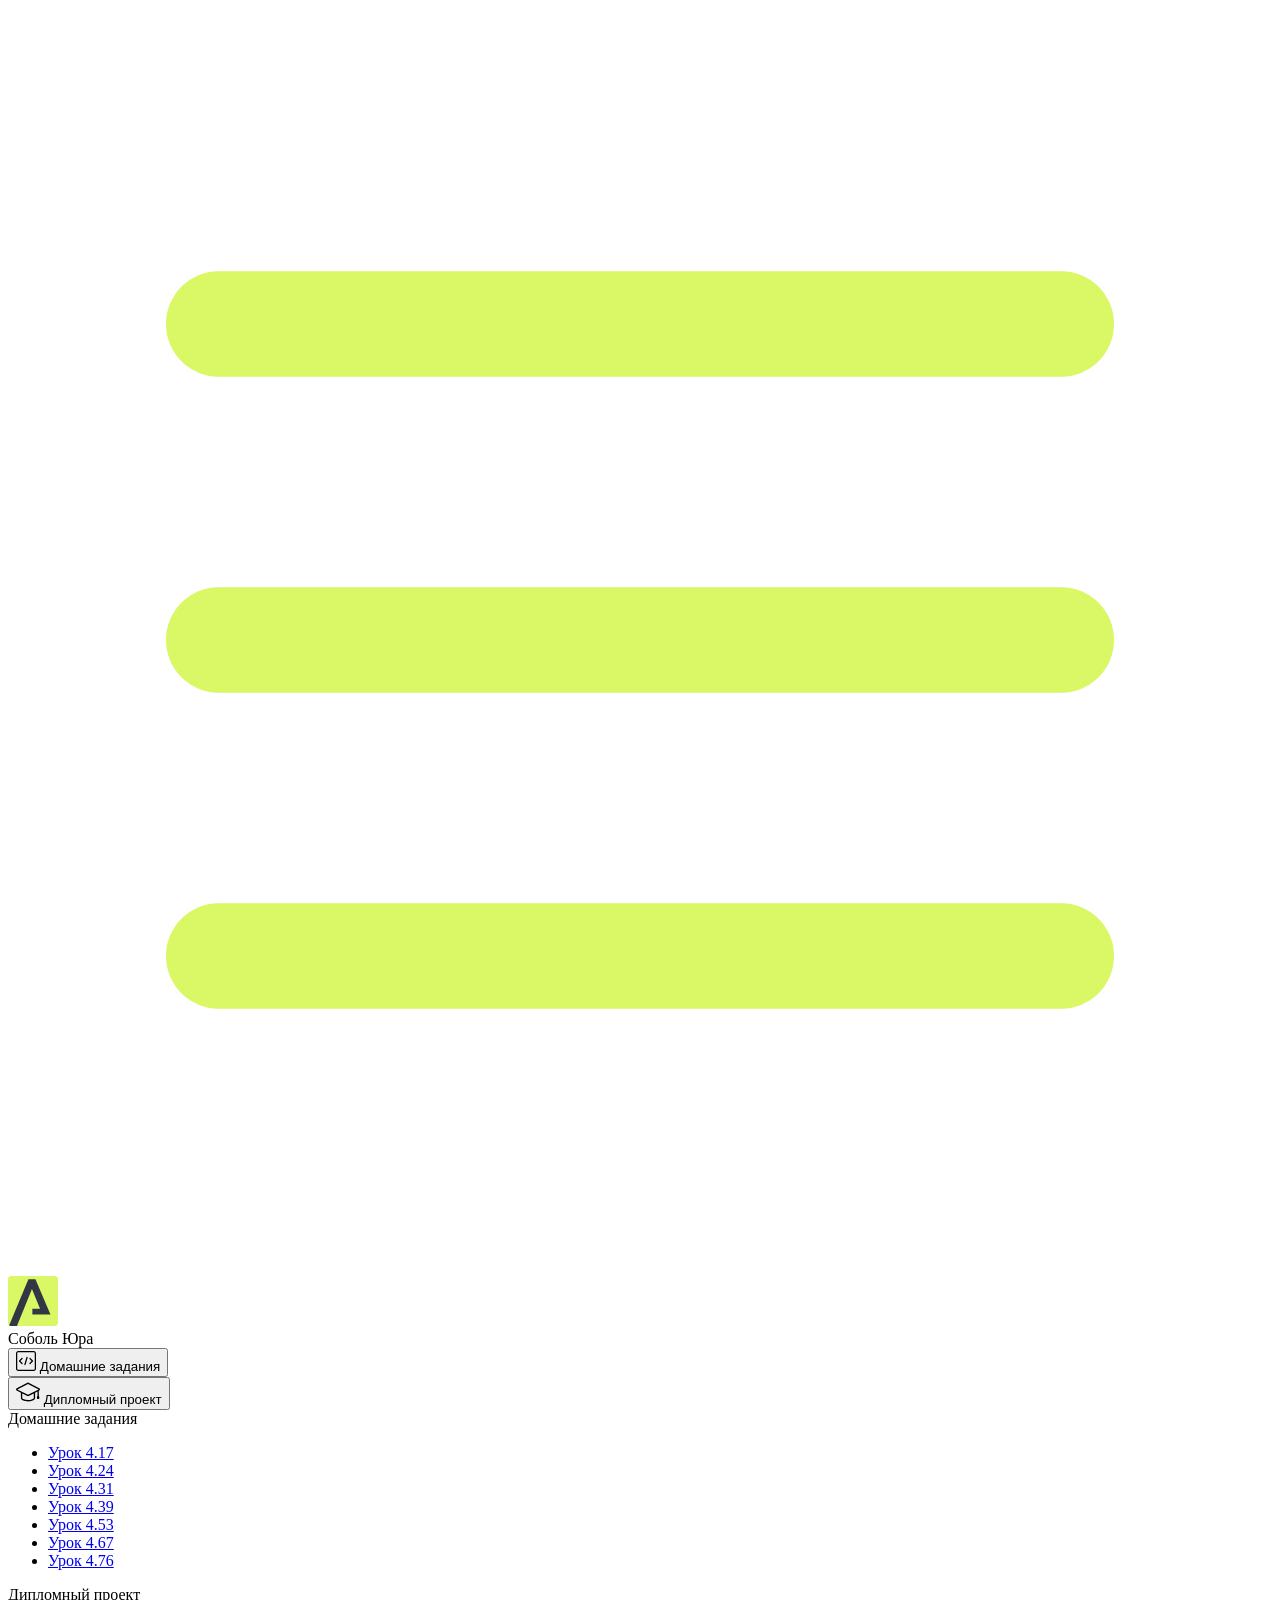
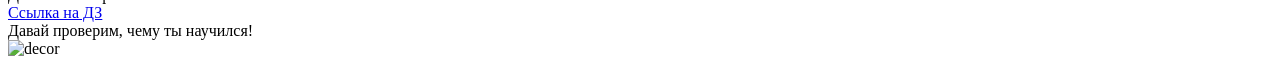
==== index.html @ f3b3bb58 "Add link for Урок 4.76 in index.html Added a new lesson link for Урок 4.76." ====
<!DOCTYPE html>
<html lang="en">
<head>
    <meta charset="UTF-8">
    <meta name="viewport" content="width=device-width, initial-scale=1.0">
    <title>Домашняя работа</title>
    <link rel="shortcut icon" href="src/logo.ico" type="image/x-icon">
    <link rel="preconnect" href="https://fonts.googleapis.com">
    <link rel="preconnect" href="https://fonts.gstatic.com" crossorigin>
    <link href="https://fonts.googleapis.com/css2?family=Montserrat:wght@400;500;700&family=Rubik:wght@500&display=swap"
          rel="stylesheet">
    <link rel="stylesheet" href="src/style.css">
</head>
<body id="body">
<div class="overlay" id="overlay"></div>
<div class="layout">
    <div class="burger" id="burger">
        <svg viewBox="0 0 24 24" fill="none" xmlns="http://www.w3.org/2000/svg">
            <g id="SVGRepo_bgCarrier" stroke-width="0"></g>
            <g id="SVGRepo_tracerCarrier" stroke-linecap="round" stroke-linejoin="round"></g>
            <g id="SVGRepo_iconCarrier">
                <path d="M4 18L20 18" stroke="#DAF765" stroke-width="2" stroke-linecap="round"></path>
                <path d="M4 12L20 12" stroke="#DAF765" stroke-width="2" stroke-linecap="round"></path>
                <path d="M4 6L20 6" stroke="#DAF765" stroke-width="2" stroke-linecap="round"></path>
            </g>
        </svg>
    </div>
    <aside class="sidebar" id="sidebar">
        <div class="sidebar__inner">
            <div class="logo">
                <svg width="50" height="50" viewBox="0 0 50 50" fill="none" xmlns="http://www.w3.org/2000/svg">
                    <g clip-path="url(#clip0_513_74730)">
                        <path d="M46.17 -0.257004H3.83C1.57281 -0.257004 -0.257 1.57281 -0.257 3.83V46.17C-0.257 48.4272 1.57281 50.257 3.83 50.257H46.17C48.4272 50.257 50.257 48.4272 50.257 46.17V3.83C50.257 1.57281 48.4272 -0.257004 46.17 -0.257004Z"
                              fill="#DAF765"/>
                        <path d="M24.375 38.4H42.461L27.441 3.1585H20.4355C20.4355 3.1585 6.7895 35.881 1.1945 49.294C2.015 50.0275 3.0945 50.257 3.6945 50.257H8.8445L23.954 13.07L32.0465 32.8285H24.375V38.4Z"
                              fill="#323843"/>
                    </g>
                    <defs>
                        <clipPath id="clip0_513_74730">
                            <rect width="50" height="50" fill="white"/>
                        </clipPath>
                    </defs>
                </svg>
            </div>
            <div class="sidebar__user">
                <div class="sidebar__name">Соболь Юра</div>
                <div class="sidebar__text"></div>
            </div>
            <div class="sidebar__tabs">
                <div class="sidebar__item">
                    <button class="sidebar__button active" id="tasks">
                        <svg xmlns="http://www.w3.org/2000/svg" width="20" height="20" viewBox="0 0 20 20" fill="none">
                            <g clip-path="url(#clip0_704_74543)">
                                <path d="M17.7083 20H2.29167C1.0275 20 0 18.9725 0 17.7083V2.29167C0 1.0275 1.0275 0 2.29167 0H17.7083C18.9725 0 20 1.0275 20 2.29167V17.7083C20 18.9725 18.9725 20 17.7083 20ZM2.29167 1.25C1.7175 1.25 1.25 1.7175 1.25 2.29167V17.7083C1.25 18.2825 1.7175 18.75 2.29167 18.75H17.7083C18.2825 18.75 18.75 18.2825 18.75 17.7083V2.29167C18.75 1.7175 18.2825 1.25 17.7083 1.25H2.29167Z"
                                      fill="black"/>
                                <path d="M6.04167 13.125C5.88167 13.125 5.72167 13.0642 5.6 12.9417L3.1 10.4417C2.85583 10.1975 2.85583 9.80167 3.1 9.5575L5.6 7.0575C5.84417 6.81333 6.24 6.81333 6.48417 7.0575C6.72833 7.30167 6.72833 7.6975 6.48417 7.94167L4.42583 10L6.48417 12.0583C6.72833 12.3025 6.72833 12.6983 6.48417 12.9425C6.36167 13.0642 6.20167 13.125 6.04167 13.125Z"
                                      fill="black"/>
                                <path d="M8.95833 14.1667C8.9 14.1667 8.84 14.1583 8.78167 14.1417C8.45083 14.0442 8.26083 13.6967 8.35833 13.3658L10.4417 6.28251C10.5392 5.95084 10.8892 5.76417 11.2175 5.85917C11.5483 5.95667 11.7383 6.30417 11.6408 6.63501L9.5575 13.7183C9.47833 13.9908 9.22833 14.1667 8.95833 14.1667Z"
                                      fill="black"/>
                                <path d="M13.9583 13.125C13.7983 13.125 13.6383 13.0642 13.5167 12.9417C13.2725 12.6975 13.2725 12.3017 13.5167 12.0575L15.575 9.99916L13.5167 7.94083C13.2725 7.69666 13.2725 7.30083 13.5167 7.05666C13.7608 6.81249 14.1567 6.81249 14.4008 7.05666L16.9008 9.55666C17.145 9.80083 17.145 10.1967 16.9008 10.4408L14.4008 12.9408C14.2783 13.0642 14.1183 13.125 13.9583 13.125Z"
                                      fill="black"/>
                            </g>
                            <defs>
                                <clipPath id="clip0_704_74543">
                                    <rect width="20" height="20" fill="white"/>
                                </clipPath>
                            </defs>
                        </svg>
                        <span>Домашние задания</span></button>
                </div>
                <div class="sidebar__item">
                    <button class="sidebar__button" id="diplom">
                        <svg xmlns="http://www.w3.org/2000/svg" width="24" height="24" viewBox="0 0 24 24" fill="none">
                            <g clip-path="url(#clip0_704_74553)">
                                <path d="M23.2628 10.5971C23.7176 10.365 24 9.90375 24 9.39337C24 8.883 23.7176 8.42175 23.2628 8.18962L12.6135 2.75362C12.2291 2.55824 11.7705 2.55787 11.3854 2.75399L0.736875 8.19C0.282375 8.42175 0 8.883 0 9.39337C0 9.90375 0.282375 10.365 0.736875 10.5971L4.89038 12.7177V18.2074C4.89038 19.8154 8.412 21.393 12 21.393C15.5884 21.393 19.1096 19.815 19.1096 18.2074V12.7174L21.4609 11.517V15.8017L20.901 17.2305C20.7409 17.6389 20.7934 18.0994 21.0405 18.4616C21.2876 18.8246 21.6979 19.041 22.1366 19.041C22.5754 19.041 22.9852 18.8246 23.2324 18.462C23.4795 18.099 23.532 17.6385 23.3719 17.2301L22.8124 15.8021V10.827L23.2628 10.5971ZM17.7623 18.1721C17.6198 18.6375 15.3491 20.0419 12 20.0419C8.65088 20.0419 6.38025 18.6375 6.2415 18.2074V12.3037L6.23887 12.3019C6.23812 12.057 6.1065 11.8207 5.87325 11.7019L1.3515 9.39337L12 3.95737L22.6489 9.39337L12 14.8294L5.87325 11.7019C5.54063 11.5331 4.6695 11.6674 4.5 12C4.33012 12.3322 4.55813 12.5479 4.89038 12.7177L11.3857 16.0331C11.5781 16.1314 11.7889 16.1805 12 16.1805C12.2107 16.1805 12.4222 16.1314 12.6146 16.0331L17.7593 13.407L17.7623 18.1721Z"
                                      fill="black"/>
                            </g>
                            <defs>
                                <clipPath id="clip0_704_74553">
                                    <rect width="24" height="24" fill="white"/>
                                </clipPath>
                            </defs>
                        </svg>
                        <span>Дипломный проект</span></button>
                </div>
            </div>
        </div>

    </aside>
    <div class="content">
        <div class="container">
            <div class="content__block" id="tasksBlock">
                <div class="content__title">Домашние задания</div>
                <ul class="content__list">
                    <li class="content__list-item">
                        <a href="lesson-4.17/index.html">Урок 4.17</a>
                    </li>
                    <li class="content__list-item">
                        <a href="lesson-4.24/index.html">Урок 4.24</a>
                    </li>
                    <li class="content__list-item">
                        <a href="lesson-4.31/index.html">Урок 4.31</a>
                    </li>
                    <li class="content__list-item">
                        <a href="lesson-4.39/index.html">Урок 4.39</a>
                    </li>
                    <li class="content__list-item">
                        <a href="lesson-4.53/index.html">Урок 4.53</a>
                    </li>
                    <li class="content__list-item">
                        <a href="lesson-4.67/index.html">Урок 4.67</a>
                    </li>
                    <li class="content__list-item">
                        <a href="lesson-4.76/index.html">Урок 4.76</a>
                    </li>
                </ul>
            </div>
            <div class="content__block hidden" id="diplomBlock">
                <div class="content__title">Дипломный проект</div>
                <div class="content__list-diplom">
                    <a href="ПАПКА-С-НОМЕРОМ-УРОКА">Ссылка на ДЗ</a>
                </div>
                <div class="content__decor">
                    <div class="content__decor-text">Давай проверим, чему ты научился!</div>
                    <div class="content__decor-img">
                        <img src="src/decor.png" alt="decor">
                    </div>
                </div>
            </div>
        </div>
    </div>
</div>
<script src="src/index.js"></script>
</body>
</html>
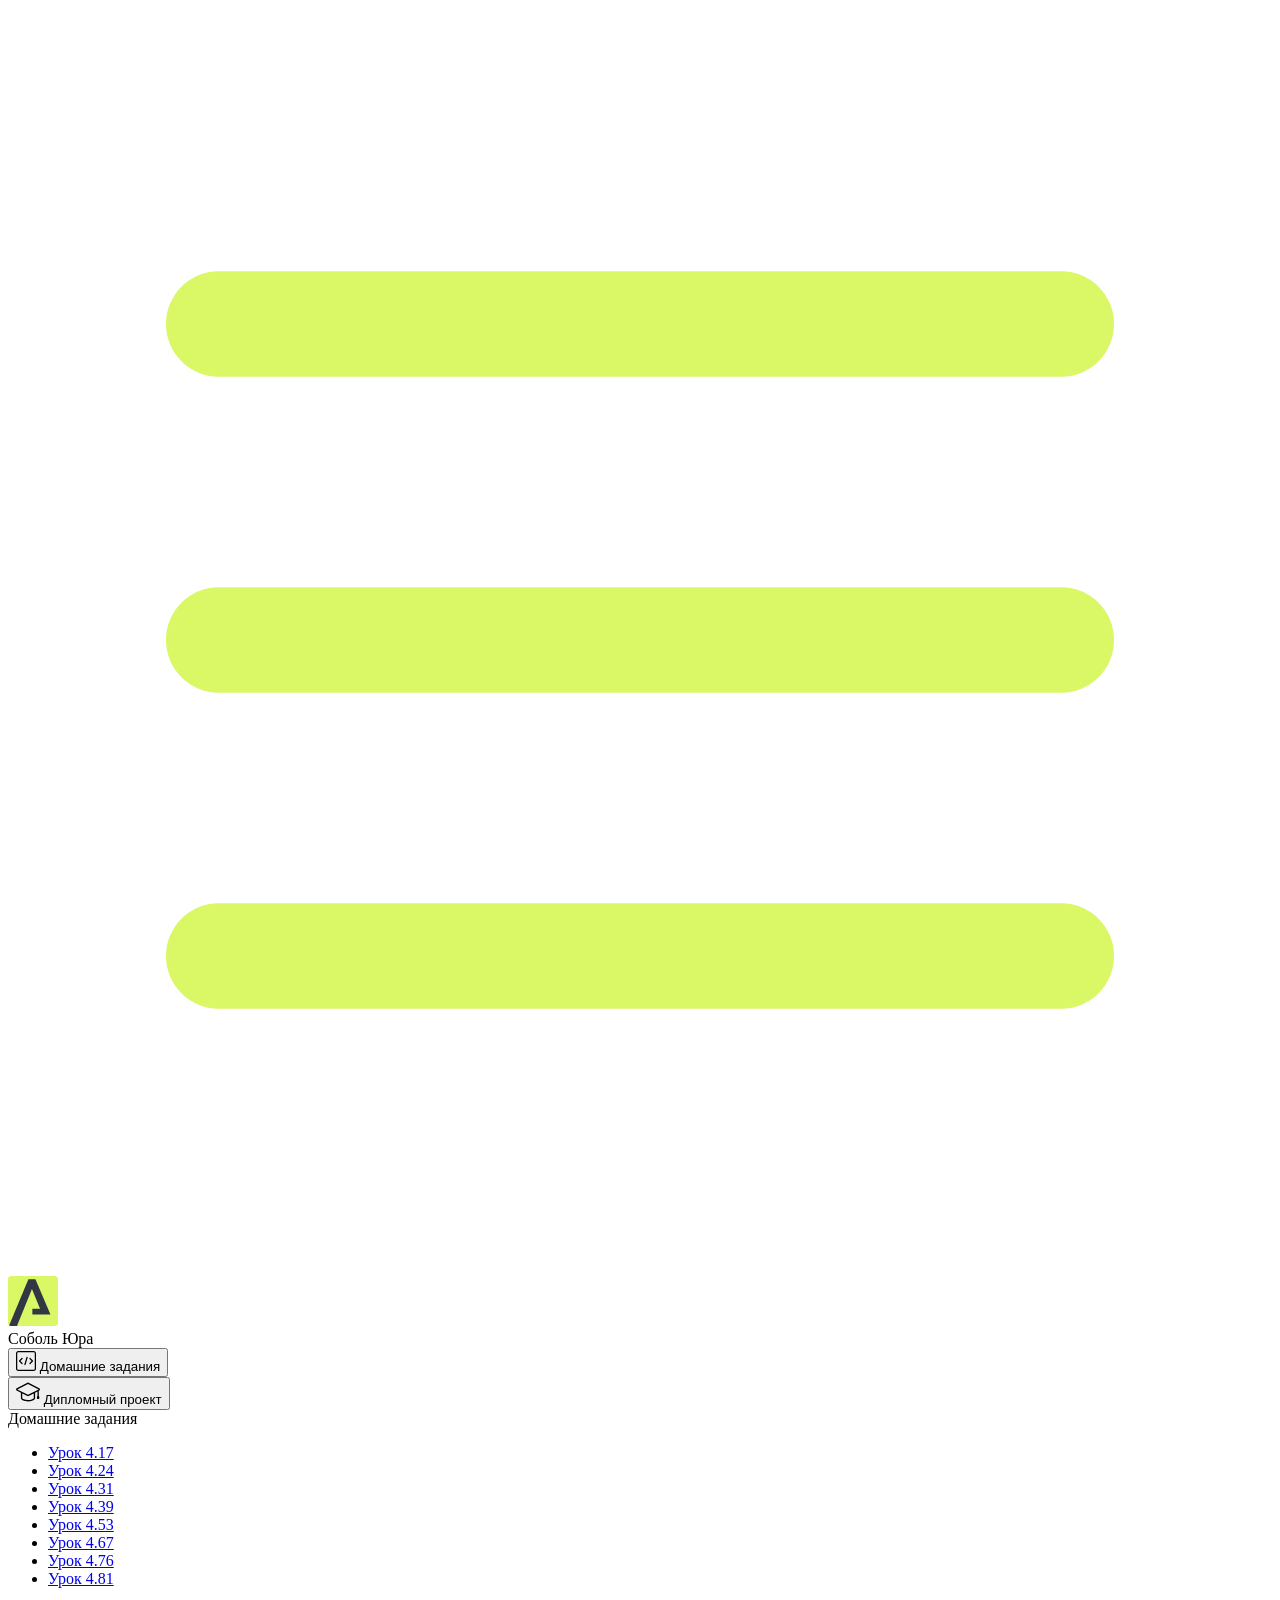
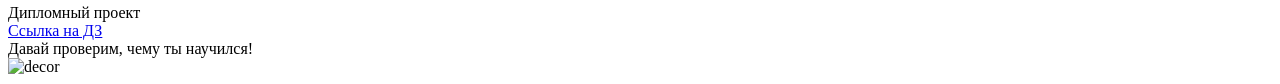
==== commit 50ecc4a4: "Update index.html" ====
--- a/index.html
+++ b/index.html
@@ -113,6 +113,9 @@
                     <li class="content__list-item">
                         <a href="lesson-4.76/index.html">Урок 4.76</a>
                     </li>
+                <li class="content__list-item">
+                        <a href="lesson-4.76/index.html">Урок 4.81</a>
+                    </li>
                 </ul>
             </div>
             <div class="content__block hidden" id="diplomBlock">
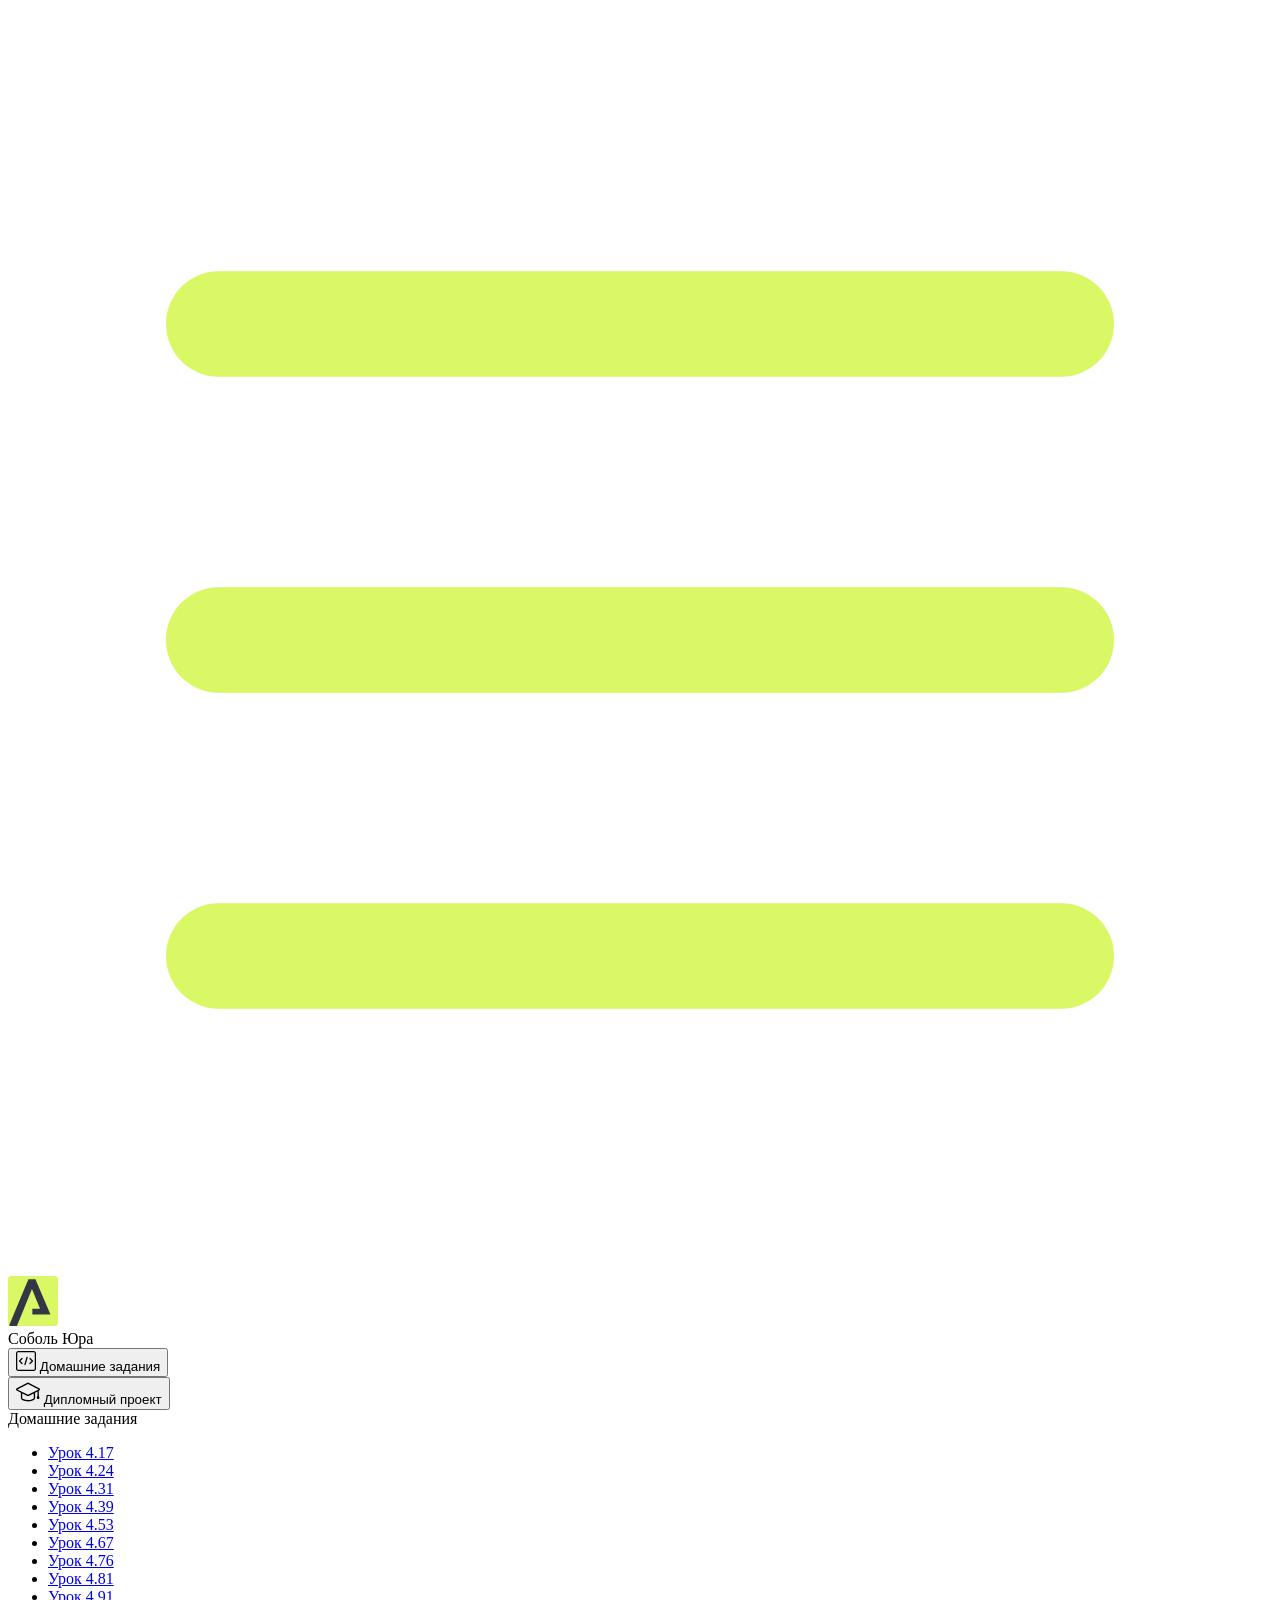
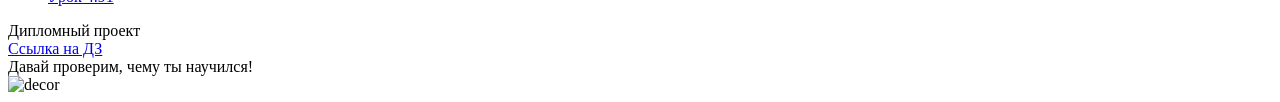
==== commit 7725c338: "Update index.html" ====
--- a/index.html
+++ b/index.html
@@ -114,7 +114,10 @@
                         <a href="lesson-4.76/index.html">Урок 4.76</a>
                     </li>
                 <li class="content__list-item">
-                        <a href="lesson-4.76/index.html">Урок 4.81</a>
+                        <a href="lesson-4.81/index.html">Урок 4.81</a>
+                    </li>
+                    <li class="content__list-item">
+                        <a href="lesson-4.91_NILE/index.html">Урок 4.91</a>
                     </li>
                 </ul>
             </div>
